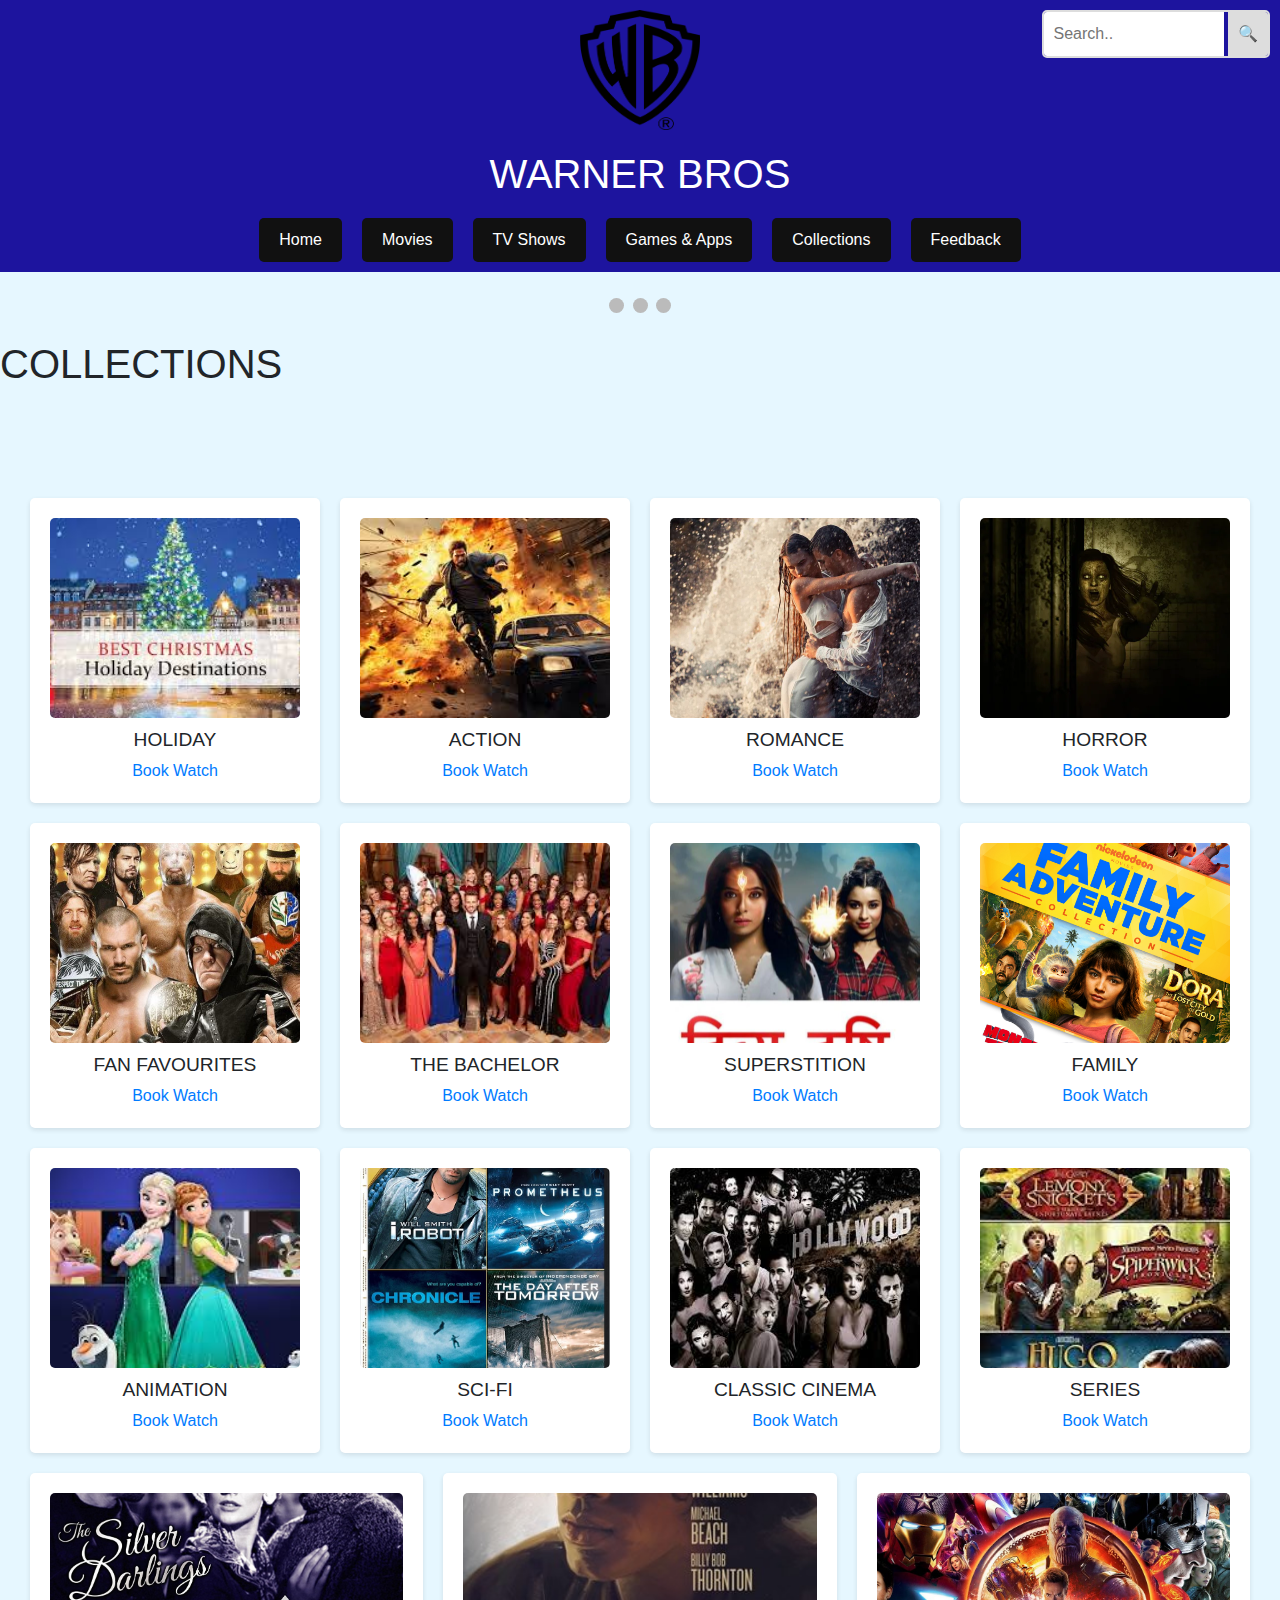
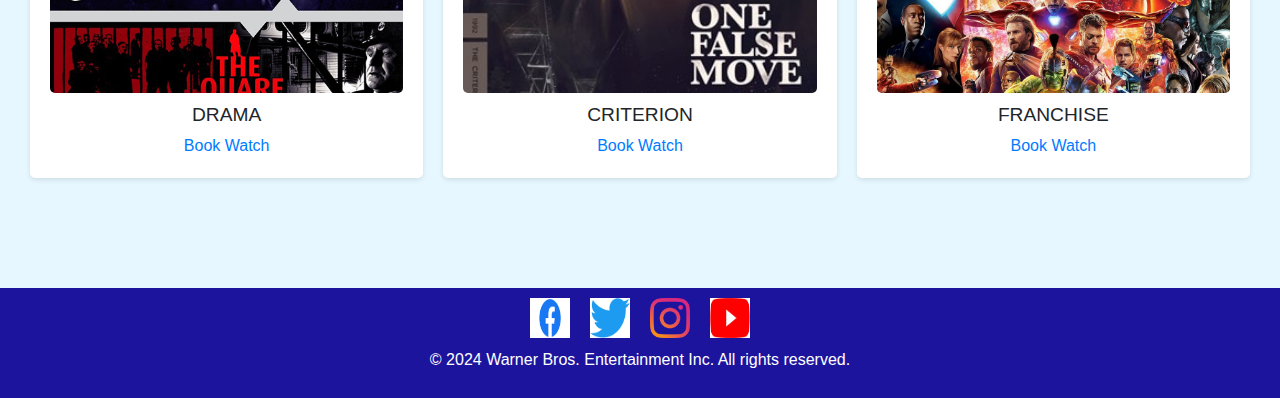
==== Collections.html @ 3cd14bb3 "Add files via upload" ====
<!DOCTYPE html>
<html lang="en">
<head>
    <meta charset="UTF-8">
    <meta name="viewport" content="width=device-width, initial-scale=1.0">
    <title>Warnerbros | Home of WB Movies, TV, Games & More!</title>
    <link rel="stylesheet" href="Stylesheet.css">
    <link href="https://stackpath.bootstrapcdn.com/bootstrap/4.5.2/css/bootstrap.min.css" rel="stylesheet">
    <script src="https://code.jquery.com/jquery-3.5.1.slim.min.js"></script>
    <script src="https://cdn.jsdelivr.net/npm/@popperjs/core@2.5.4/dist/umd/popper.min.js"></script>
    <script src="https://stackpath.bootstrapcdn.com/bootstrap/4.5.2/js/bootstrap.min.js"></script>
    <style>
        body {
            font-family: Arial, sans-serif;
            margin: 0;
            padding: 0;
            background-color: #e6f7ff; /* Light blue background color */
        }
        header {
            background-color: rgb(29, 20, 158);
            color: #fff;
            padding: 10px;
            text-align: center; 
            position: relative;
        }
        h1 {
            margin: 20px 0;
        }
        .container {
            display: flex;
            justify-content: center;
            flex-wrap: wrap;
            max-width: 1400px; /* Adjust the max-width as needed */
            margin: 100px auto;
            padding: 0 20px;
        }
        .movie {
            margin: 10px;
            padding: 20px;
            background-color: #fff;
            border-radius: 5px;
            box-shadow: 0 2px 5px rgba(0, 0, 0, 0.1);
            text-align: center;
            flex: 1 1 250px; /* Ensure flex items grow and shrink as needed */
            transition: transform 0.3s ease-in-out;
        }
        .movie:hover {
            transform: scale(1.05);
        }
        .movie img {
            width: 100%; /* Set image width to 100% */
            height: 200px; /* Set a fixed height for all images */
            object-fit: cover; /* Maintain aspect ratio */
            border-radius: 5px;
        }
        .movie h2 {
            margin-top: 10px;
            font-size: 1.2em;
        }
        .movie p {
            margin-top: 5px;
            color: #666;
        }
        /* Navigation Stylish Buttons */
        .nav-wrapper {
            display: flex;
            justify-content: center;
            flex-wrap: wrap;
        }
        .nav-wrapper a {
            margin: 0 10px;
            padding: 10px 20px;
            background-color: #111;
            color: #fff;
            border: none;
            border-radius: 5px;
            font-size: 16px;
            text-decoration: none;
            cursor: pointer;
            transition: background-color 0.3s ease;
        }
        .nav-wrapper a:hover {
            background-color: #333;
        }
        .search-container {
            position: absolute;
            top: 10px;
            right: 10px;
            display: flex;
            align-items: center;
            border: 2px solid #ddd;
            border-radius: 5px;
            overflow: hidden;
        }
        .search-container input[type="text"] {
            padding: 10px;
            font-size: 16px;
            border: none;
            outline: none;
            width: 180px;
        }
        .search-container button {
            padding: 10px;
            background: #ddd;
            font-size: 16px;
            border: none;
            cursor: pointer;
        }
        .search-container button:hover {
            background: #ccc;
        }
        footer {
            background-color: rgb(29, 20, 158);
            color: white;
            text-align: center;
            padding: 10px 0;
            width: 100%;
        }
        .social-icons {
            display: flex;
            justify-content: center;
            margin-bottom: 10px;
        }
        .social-icons a {
            display: inline-block;
            margin: 0 10px;
        }
        .social-icons img {
            width: 40px;
            height: 40px;
        }
        /* Slideshow CSS */
        .slideshow-container {
            max-width: 1000px;
            position: relative;
            margin: auto;
        }
        .mySlides {
            display: none;
        }
        .fade {
            -webkit-animation-name: fade;
            -webkit-animation-duration: 1.5s;
            animation-name: fade;
            animation-duration: 1.5s;
        }
        @keyframes fade {
            from {opacity: .4} 
            to {opacity: 1}
        }
        .dot {
            height: 15px;
            width: 15px;
            margin: 0 2px;
            background-color: #bbb;
            border-radius: 50%;
            display: inline-block;
            transition: background-color 0.6s ease;
        }
        .active {
            background-color: #717171;
        }
        @media (max-width: 768px) {
            .container {
                flex-direction: column;
                align-items: center;
            }
            .movie {
                flex: 1 1 100%;
                max-width: 100%;
            }
            .search-container input[type="text"] {
                width: 120px;
            }
            .search-container button {
                padding: 5px;
            }
        }
        @media (max-width: 480px) {
            .nav-wrapper a {
                margin: 5px 0;
                padding: 5px 10px;
                font-size: 14px;
            }
            .search-container input[type="text"] {
                width: 100px;
                font-size: 14px;
            }
            .search-container button {
                padding: 5px;
                font-size: 14px;
            }
            .social-icons img {
                width: 30px;
                height: 30px;
            }
        }
    </style>    
</head>
<body>
<header>
    <img src="img6.png" alt="Warner Bros. Logo" width="120" height="120">
    <h1>WARNER BROS</h1>
    <div class="nav-wrapper">
        <a href="Home.html">Home</a>
        <a href="Movies.html">Movies</a>
        <a href="TV SHOWS.html">TV Shows</a>
        <a href="Games and Apps.html">Games & Apps</a>
        <a href="Collections.html">Collections</a>
        <a href="Feedback.html">Feedback</a>
    </div>
    <div class="search-container">
        <form action="/action_page.php">
            <input type="text" placeholder="Search.." name="search">
            <button type="submit"><i class="fa fa-search"></i>🔍</button>
        </form>
    </div>
</header>
<section id="slideshow">
    <div class="slideshow-container">
        <div class="mySlides fade">
            <img src="Holiday.jpg" style="width:100%">
        </div>
        <div class="mySlides fade">
            <img src="Horror.jpg" style="width:100%">
        </div>
        <div class="mySlides fade">
            <img src="TheB.jpg" style="width:100%">
        </div>
    </div>
    <br>
    <div style="text-align:center">
        <span class="dot"></span>
        <span class="dot"></span>
        <span class="dot"></span>
    </div>
</section>
<section id="collections"> 
    <h1>COLLECTIONS</h1>
    <div class="container">
        <div class="movie">
            <img src="Holiday.jpg" alt="HOLIDAY">
            <h2>HOLIDAY</h2>
            <a href="#" class="book-button">Book</a>
            <a href="#" class="book-button">Watch</a>
        </div>
        <div class="movie">
            <img src="Action.jpg" alt="ACTION">
            <h2>ACTION</h2>
            <a href="#" class="book-button">Book</a>
            <a href="#" class="book-button">Watch</a>
        </div>
        <div class="movie">
            <img src="Romance.jpg" alt="ROMANCE">
            <h2>ROMANCE</h2>
            <a href="#" class="book-button">Book</a>
            <a href="#" class="book-button">Watch</a>
        </div>
        <div class="movie">
            <img src="Horror.jpg" alt="HORROR">
            <h2>HORROR</h2>
            <a href="#" class="book-button">Book</a>
            <a href="#" class="book-button">Watch</a>
        </div>
        <div class="movie">
            <img src="Fanff.jpg" alt="FAN FAVOURITES">
            <h2>FAN FAVOURITES</h2>
            <a href="#" class="book-button">Book</a>
            <a href="#" class="book-button">Watch</a>
        </div>
        <div class="movie">
            <img src="TheB.jpg" alt="THE BACHELOR">
            <h2>THE BACHELOR</h2>
            <a href="#" class="book-button">Book</a>
            <a href="#" class="book-button">Watch</a>
        </div>
        <div class="movie">
            <img src="Supernatural.jpg" alt="SUPERSTITION">
            <h2>SUPERSTITION</h2>
            <a href="#" class="book-button">Book</a>
            <a href="#" class="book-button">Watch</a>
        </div>
        <div class="movie">
            <img src="Family.jpg" alt="FAMILY">
            <h2>FAMILY</h2>
            <a href="#" class="book-button">Book</a>
            <a href="#" class="book-button">Watch</a>
        </div>
        <div class="movie">
            <img src="Animation.jpg" alt="ANIMATION">
            <h2>ANIMATION</h2>
            <a href="#" class="book-button">Book</a>
            <a href="#" class="book-button">Watch</a>
        </div>
        <div class="movie">
            <img src="sci-fi.jpg" alt="SCI-FI">
            <h2>SCI-FI</h2>
            <a href="#" class="book-button">Book</a>
            <a href="#" class="book-button">Watch</a>
        </div>
        <div class="movie">
            <img src="classic cinema.jpg" alt="CLASSIC CINEMA">
            <h2>CLASSIC CINEMA</h2>
            <a href="#" class="book-button">Book</a>
            <a href="#" class="book-button">Watch</a>
        </div>
        <div class="movie">
            <img src="Series.jpg" alt="SERIES">
            <h2>SERIES</h2>
            <a href="#" class="book-button">Book</a>
            <a href="#" class="book-button">Watch</a>
        </div>
        <div class="movie">
            <img src="Drama.jpg" alt="DRAMA">
            <h2>DRAMA</h2>
            <a href="#" class="book-button">Book</a>
            <a href="#" class="book-button">Watch</a>
        </div>
        <div class="movie">
            <img src="Criterion.jpg" alt="CRITERION">
            <h2>CRITERION</h2>
            <a href="#" class="book-button">Book</a>
            <a href="#" class="book-button">Watch</a>
        </div>
        <div class="movie">
            <img src="Franchise.jpg" alt="FRANCHISE">
            <h2>FRANCHISE</h2>
            <a href="#" class="book-button">Book</a>
            <a href="#" class="book-button">Watch</a>
        </div>
    </div>
</section>
<footer>
    <div class="social-icons">
        <a href="https://www.facebook.com/warnerbrosent/"><img src="facebook.png" alt="Facebook"></a>
        <a href="https://twitter.com/Warnerbros/"><img src="twitter.png" alt="twitter"></a>
        <a href="https://www.instagram.com/warnerbrosentertainment/"><img src="insta.png" alt="Instagram"></a>
        <a href="https://www.youtube.com/user/WarnerBrosPictures"><img src="youtube.png" alt="YouTube"></a>
    </div>
    <p>© 2024 Warner Bros. Entertainment Inc. All rights reserved.</p>
</footer>
<script>
    var slideIndex = 0;
    showSlides();
    function showSlides() {
        var i;
        var slides = document.getElementsByClassName("mySlides");
        var dots = document.getElementsByClassName("dot");
        for (i = 0; i < slides.length; i++) {
            slides[i].style.display = "none";  
        }
        slideIndex++;
        if (slideIndex > slides.length) {slideIndex = 1}    
        for (i = 0; dots.length; i++) {
            dots[i].className = dots[i].className.replace(" active", "");
        }
        slides[slideIndex-1].style.display = "block";  
        dots[slideIndex-1].className += " active";
        setTimeout(showSlides, 1000); // Change image every 3 seconds
    }
    function scrollToSection(sectionId) {
        var section = document.getElementById(sectionId);
        section.scrollIntoView({behavior: 'smooth'});
    }
</script>
</body>
</html>
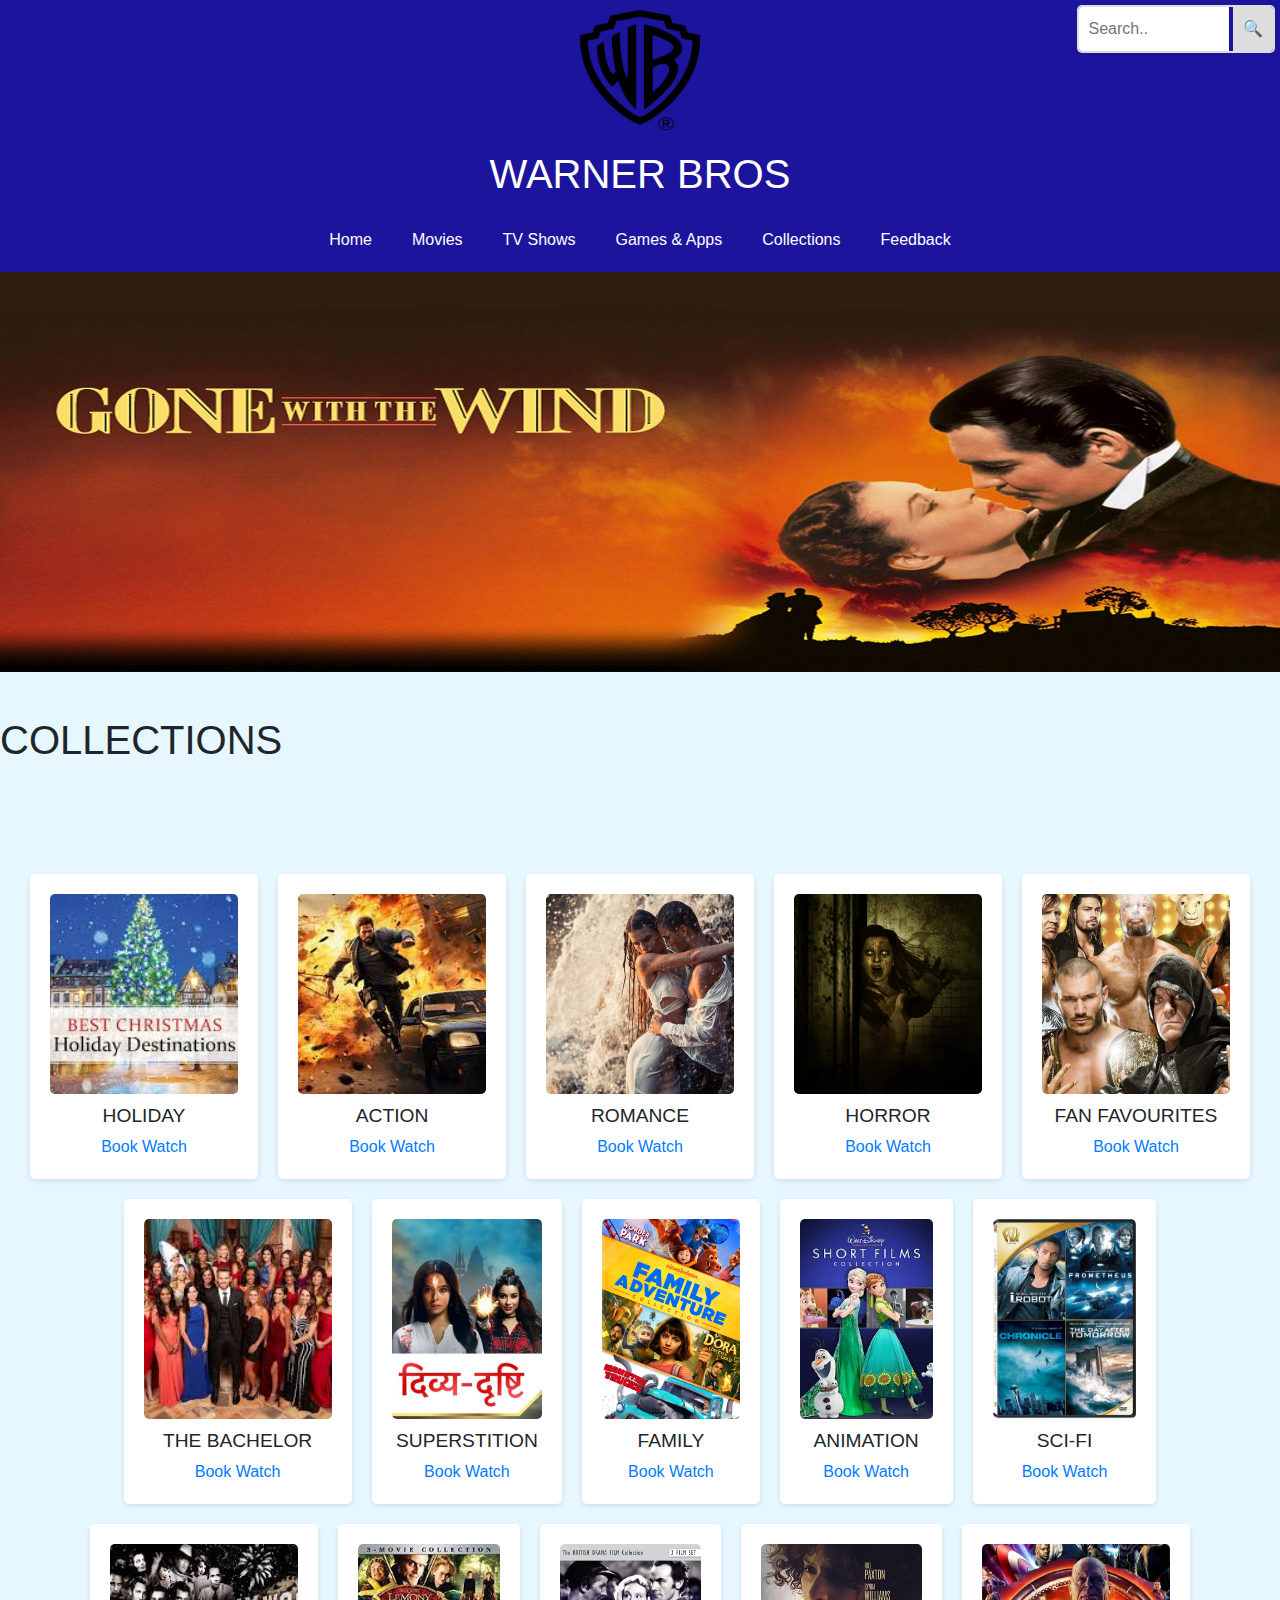
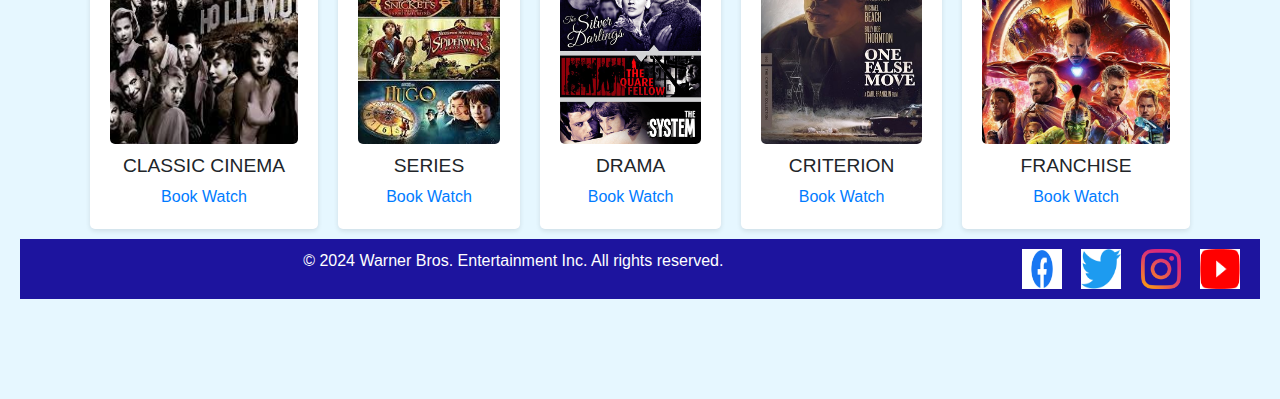
==== commit f26e2214: "Add files via upload" ====
--- a/Collections.html
+++ b/Collections.html
@@ -9,12 +9,13 @@
     <script src="https://code.jquery.com/jquery-3.5.1.slim.min.js"></script>
     <script src="https://cdn.jsdelivr.net/npm/@popperjs/core@2.5.4/dist/umd/popper.min.js"></script>
     <script src="https://stackpath.bootstrapcdn.com/bootstrap/4.5.2/js/bootstrap.min.js"></script>
+
     <style>
         body {
             font-family: Arial, sans-serif;
             margin: 0;
             padding: 0;
-            background-color: #e6f7ff; /* Light blue background color */
+            background-color: #e6f7ff;
         }
         header {
             background-color: rgb(29, 20, 158);
@@ -29,10 +30,11 @@
         .container {
             display: flex;
             justify-content: center;
-            flex-wrap: wrap;
-            max-width: 1400px; /* Adjust the max-width as needed */
+            max-width: 1400px;
             margin: 100px auto;
             padding: 0 20px;
+            height: auto;
+            flex-wrap: wrap;
         }
         .movie {
             margin: 10px;
@@ -41,16 +43,16 @@
             border-radius: 5px;
             box-shadow: 0 2px 5px rgba(0, 0, 0, 0.1);
             text-align: center;
-            flex: 1 1 250px; /* Ensure flex items grow and shrink as needed */
+            max-width: 250px;
             transition: transform 0.3s ease-in-out;
         }
         .movie:hover {
             transform: scale(1.05);
         }
         .movie img {
-            width: 100%; /* Set image width to 100% */
-            height: 200px; /* Set a fixed height for all images */
-            object-fit: cover; /* Maintain aspect ratio */
+            width: 100%;
+            height: 200px;
+            object-fit: cover;
             border-radius: 5px;
         }
         .movie h2 {
@@ -61,22 +63,17 @@
             margin-top: 5px;
             color: #666;
         }
-        /* Navigation Stylish Buttons */
         .nav-wrapper {
             display: flex;
             justify-content: center;
             flex-wrap: wrap;
+            gap: 10px;
         }
         .nav-wrapper a {
-            margin: 0 10px;
-            padding: 10px 20px;
-            background-color: #111;
-            color: #fff;
-            border: none;
+            color: white;
+            text-decoration: none;
+            padding: 10px 15px;
             border-radius: 5px;
-            font-size: 16px;
-            text-decoration: none;
-            cursor: pointer;
             transition: background-color 0.3s ease;
         }
         .nav-wrapper a:hover {
@@ -117,85 +114,81 @@
             width: 100%;
         }
         .social-icons {
-            display: flex;
-            justify-content: center;
-            margin-bottom: 10px;
+            float: right;
+            padding-right: 20px;
         }
         .social-icons a {
             display: inline-block;
-            margin: 0 10px;
+            margin-left: 15px;
         }
         .social-icons img {
             width: 40px;
             height: 40px;
         }
-        /* Slideshow CSS */
         .slideshow-container {
-            max-width: 1000px;
-            position: relative;
-            margin: auto;
-        }
-        .mySlides {
-            display: none;
-        }
-        .fade {
-            -webkit-animation-name: fade;
-            -webkit-animation-duration: 1.5s;
-            animation-name: fade;
-            animation-duration: 1.5s;
-        }
-        @keyframes fade {
-            from {opacity: .4} 
-            to {opacity: 1}
-        }
-        .dot {
-            height: 15px;
-            width: 15px;
-            margin: 0 2px;
-            background-color: #bbb;
-            border-radius: 50%;
-            display: inline-block;
-            transition: background-color 0.6s ease;
-        }
-        .active {
-            background-color: #717171;
-        }
-        @media (max-width: 768px) {
-            .container {
+    max-width: 100%;
+    overflow: hidden;
+    position: relative;
+    margin: auto;
+}
+
+.mySlides img {
+    width: 100%;
+    max-height: 400px; /* Adjust the maximum height as needed */
+}
+
+
+@keyframes fade {
+    from {opacity: 0} 
+    to {opacity: 1}
+}
+
+/* Adjusted margin for movie elements */
+.container .movie {
+    margin: 10px;
+    padding: 20px;
+    background-color: #fff;
+    border-radius: 5px;
+    box-shadow: 0 2px 5px rgba(0, 0, 0, 0.1);
+    text-align: center;
+    max-width: calc(20% - 20px); /* 20% width with 10px margin on each side */
+    transition: transform 0.3s ease-in-out;
+}
+
+/* Adjusted movie width for smaller screens */
+@media (max-width: 768px) {
+    .container .movie {
+        max-width: calc(33.33% - 20px); /* 33.33% width with 10px margin on each side */
+    }
+}
+
+@media (max-width: 480px) {
+    .container .movie {
+        max-width: calc(50% - 20px); /* 50% width with 10px margin on each side */
+    }
+}
+
+            .movie {
+                max-width: 90%;
+            }
+            .search-container {
+                top: 5px;
+                right: 5px;
+            }
+            .search-container input[type="text"] {
+                width: 150px;
+            }
+        
+        @media (max-width: 480px) {
+            .nav-wrapper {
                 flex-direction: column;
                 align-items: center;
             }
-            .movie {
-                flex: 1 1 100%;
-                max-width: 100%;
-            }
-            .search-container input[type="text"] {
-                width: 120px;
-            }
-            .search-container button {
-                padding: 5px;
-            }
-        }
-        @media (max-width: 480px) {
-            .nav-wrapper a {
-                margin: 5px 0;
-                padding: 5px 10px;
-                font-size: 14px;
-            }
             .search-container input[type="text"] {
                 width: 100px;
-                font-size: 14px;
-            }
-            .search-container button {
-                padding: 5px;
-                font-size: 14px;
-            }
-            .social-icons img {
-                width: 30px;
-                height: 30px;
-            }
-        }
-    </style>    
+            }
+        }
+    </style>
 </head>
 <body>
 <header>
@@ -216,16 +209,17 @@
         </form>
     </div>
 </header>
+
 <section id="slideshow">
     <div class="slideshow-container">
-        <div class="mySlides fade">
-            <img src="Holiday.jpg" style="width:100%">
-        </div>
-        <div class="mySlides fade">
+        <div class="mySlides">
+            <img src="gone.jpeg" style="width:100%">
+        </div>
+        <div class="mySlides">
+            <img src="EverythingB.jpg" style="width:100%">
+        </div>
+        <div class="mySlides">
             <img src="Horror.jpg" style="width:100%">
-        </div>
-        <div class="mySlides fade">
-            <img src="TheB.jpg" style="width:100%">
         </div>
     </div>
     <br>
@@ -235,6 +229,7 @@
         <span class="dot"></span>
     </div>
 </section>
+
 <section id="collections"> 
     <h1>COLLECTIONS</h1>
     <div class="container">
@@ -328,8 +323,7 @@
             <a href="#" class="book-button">Book</a>
             <a href="#" class="book-button">Watch</a>
         </div>
-    </div>
-</section>
+
 <footer>
     <div class="social-icons">
         <a href="https://www.facebook.com/warnerbrosent/"><img src="facebook.png" alt="Facebook"></a>
@@ -339,9 +333,11 @@
     </div>
     <p>© 2024 Warner Bros. Entertainment Inc. All rights reserved.</p>
 </footer>
+
 <script>
     var slideIndex = 0;
     showSlides();
+
     function showSlides() {
         var i;
         var slides = document.getElementsByClassName("mySlides");
@@ -351,13 +347,14 @@
         }
         slideIndex++;
         if (slideIndex > slides.length) {slideIndex = 1}    
-        for (i = 0; dots.length; i++) {
+        for (i = 0; i < dots.length; i++) {
             dots[i].className = dots[i].className.replace(" active", "");
         }
         slides[slideIndex-1].style.display = "block";  
         dots[slideIndex-1].className += " active";
-        setTimeout(showSlides, 1000); // Change image every 3 seconds
+        setTimeout(showSlides, 3000); // Change image every 3 seconds
     }
+
     function scrollToSection(sectionId) {
         var section = document.getElementById(sectionId);
         section.scrollIntoView({behavior: 'smooth'});
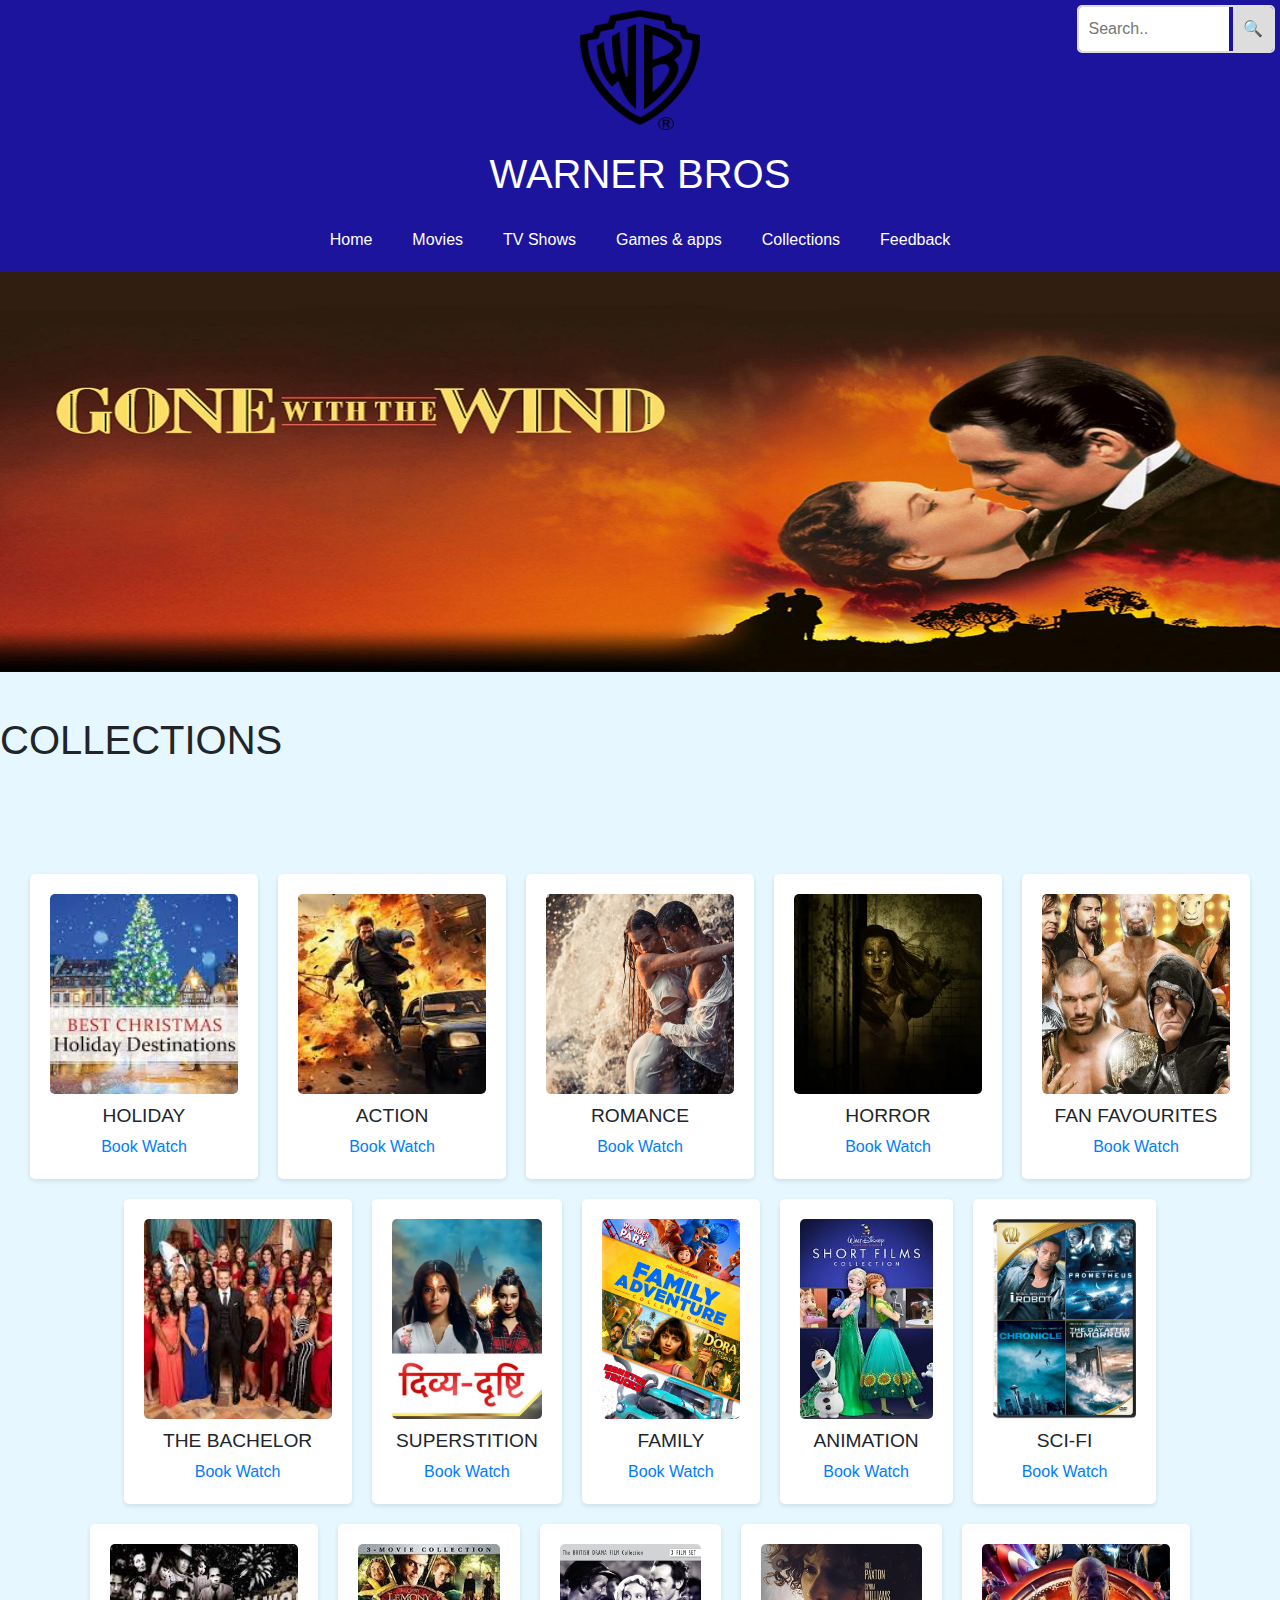
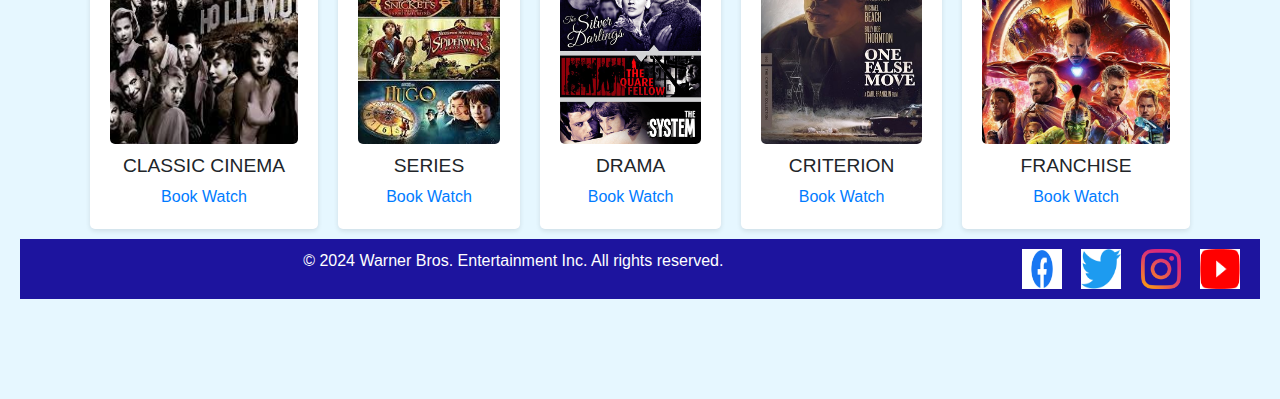
==== commit 6d124654: "Update Collections.html" ====
--- a/Collections.html
+++ b/Collections.html
@@ -197,8 +197,8 @@
     <div class="nav-wrapper">
         <a href="Home.html">Home</a>
         <a href="Movies.html">Movies</a>
-        <a href="TV SHOWS.html">TV Shows</a>
-        <a href="Games and Apps.html">Games & Apps</a>
+        <a href="Tv Shows.html">TV Shows</a>
+        <a href="Games and apps.html">Games & apps</a>
         <a href="Collections.html">Collections</a>
         <a href="Feedback.html">Feedback</a>
     </div>
